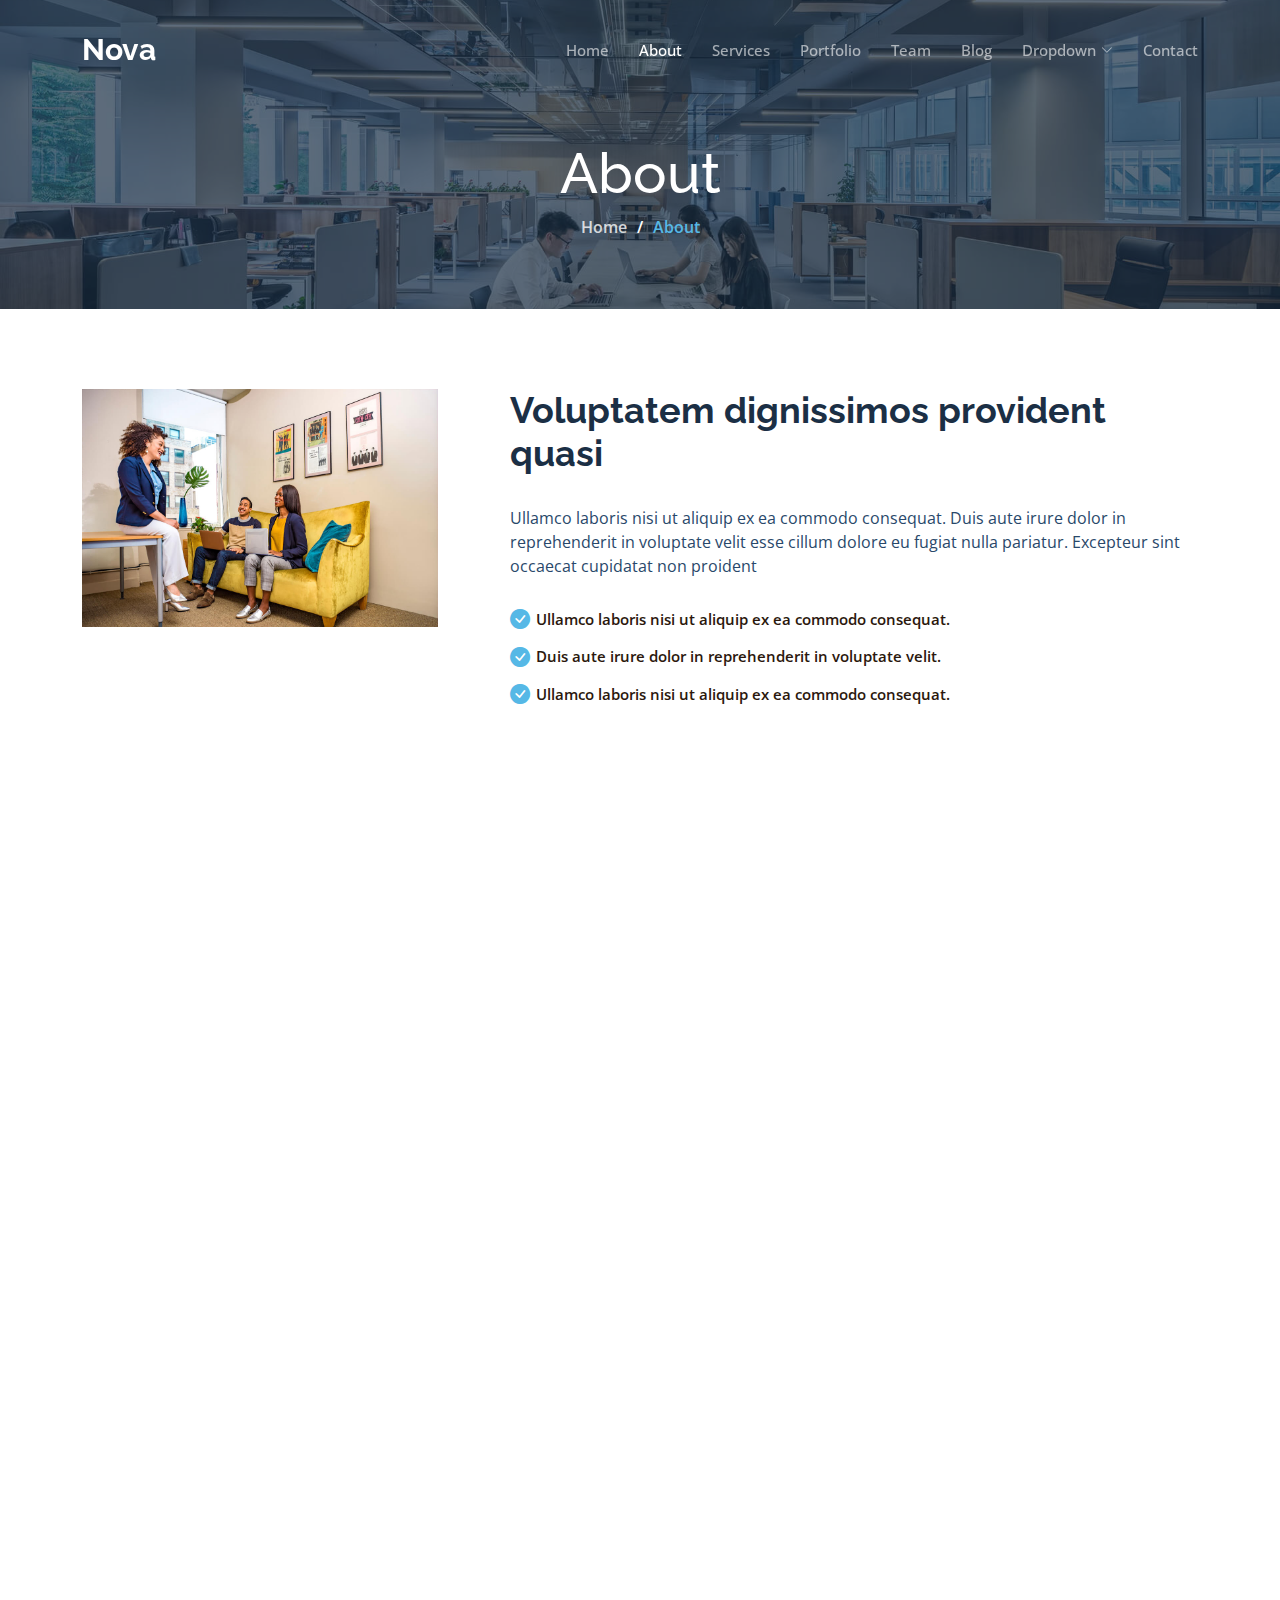
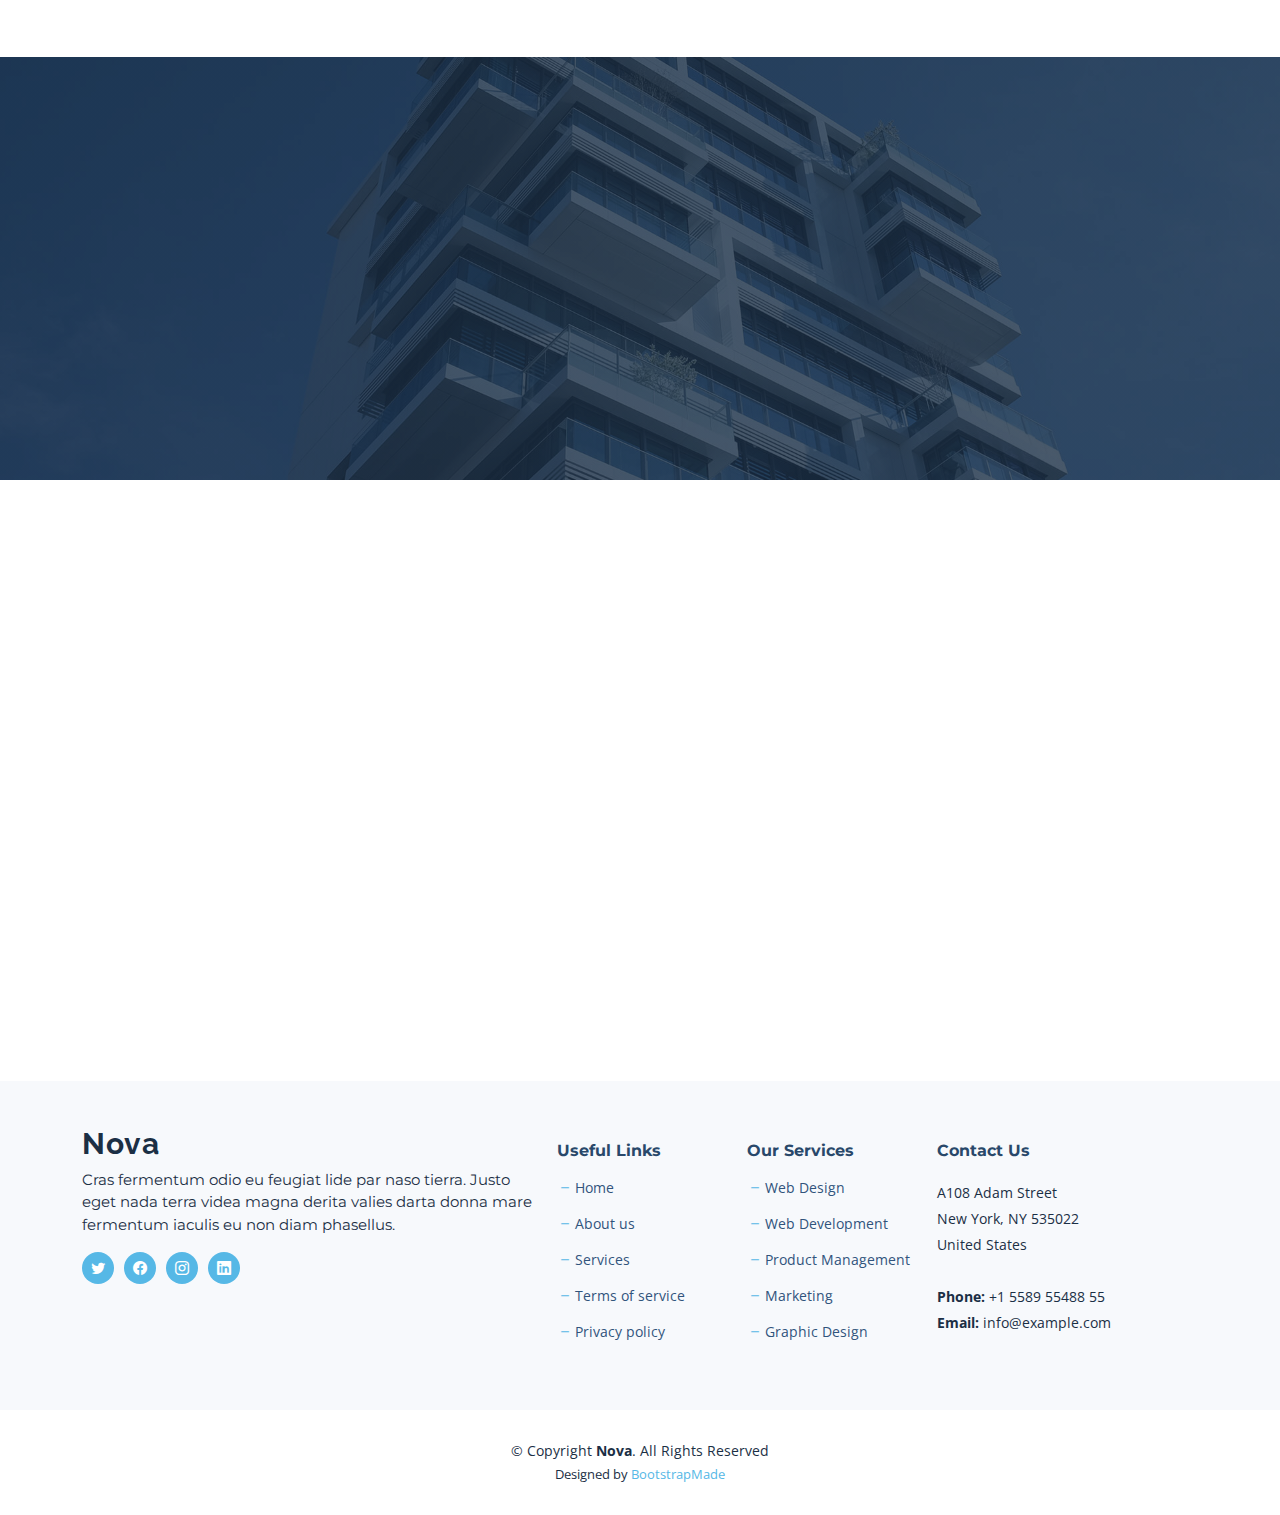
==== about.html @ 0ec55656 "initial" ====
<!DOCTYPE html>
<html lang="en">

<head>
  <meta charset="utf-8">
  <meta content="width=device-width, initial-scale=1.0" name="viewport">

  <title>Nova Bootstrap Template - About</title>
  <meta content="" name="description">
  <meta content="" name="keywords">

  <!-- Favicons -->
  <link href="assets/img/favicon.png" rel="icon">
  <link href="assets/img/apple-touch-icon.png" rel="apple-touch-icon">

  <!-- Google Fonts -->
  <link rel="preconnect" href="https://fonts.googleapis.com">
  <link rel="preconnect" href="https://fonts.gstatic.com" crossorigin>
  <link href="https://fonts.googleapis.com/css2?family=Open+Sans:ital,wght@0,300;0,400;0,500;0,600;0,700;1,300;1,400;1,600;1,700&family=Montserrat:ital,wght@0,300;0,400;0,500;0,600;0,700;1,300;1,400;1,500;1,600;1,700&family=Raleway:ital,wght@0,300;0,400;0,500;0,600;0,700;1,300;1,400;1,500;1,600;1,700&display=swap" rel="stylesheet">

  <!-- Vendor CSS Files -->
  <link href="assets/vendor/bootstrap/css/bootstrap.min.css" rel="stylesheet">
  <link href="assets/vendor/bootstrap-icons/bootstrap-icons.css" rel="stylesheet">
  <link href="assets/vendor/aos/aos.css" rel="stylesheet">
  <link href="assets/vendor/glightbox/css/glightbox.min.css" rel="stylesheet">
  <link href="assets/vendor/swiper/swiper-bundle.min.css" rel="stylesheet">
  <link href="assets/vendor/remixicon/remixicon.css" rel="stylesheet">

  <!-- Template Main CSS File -->
  <link href="assets/css/main.css" rel="stylesheet">

  <!-- =======================================================
  * Template Name: Nova
  * Updated: Sep 18 2023 with Bootstrap v5.3.2
  * Template URL: https://bootstrapmade.com/nova-bootstrap-business-template/
  * Author: BootstrapMade.com
  * License: https://bootstrapmade.com/license/
  ======================================================== -->
</head>

<body class="page-about">

  <!-- ======= Header ======= -->
  <header id="header" class="header d-flex align-items-center fixed-top">
    <div class="container-fluid container-xl d-flex align-items-center justify-content-between">

      <a href="index.html" class="logo d-flex align-items-center">
        <!-- Uncomment the line below if you also wish to use an image logo -->
        <!-- <img src="assets/img/logo.png" alt=""> -->
        <h1 class="d-flex align-items-center">Nova</h1>
      </a>

      <i class="mobile-nav-toggle mobile-nav-show bi bi-list"></i>
      <i class="mobile-nav-toggle mobile-nav-hide d-none bi bi-x"></i>

      <nav id="navbar" class="navbar">
        <ul>
          <li><a href="index.html">Home</a></li>
          <li><a href="about.html" class="active">About</a></li>
          <li><a href="services.html">Services</a></li>
          <li><a href="portfolio.html">Portfolio</a></li>
          <li><a href="team.html">Team</a></li>
          <li><a href="blog.html">Blog</a></li>
          <li class="dropdown"><a href="#"><span>Dropdown</span> <i class="bi bi-chevron-down dropdown-indicator"></i></a>
            <ul>
              <li><a href="#">Dropdown 1</a></li>
              <li class="dropdown"><a href="#"><span>Deep Dropdown</span> <i class="bi bi-chevron-down dropdown-indicator"></i></a>
                <ul>
                  <li><a href="#">Deep Dropdown 1</a></li>
                  <li><a href="#">Deep Dropdown 2</a></li>
                  <li><a href="#">Deep Dropdown 3</a></li>
                  <li><a href="#">Deep Dropdown 4</a></li>
                  <li><a href="#">Deep Dropdown 5</a></li>
                </ul>
              </li>
              <li><a href="#">Dropdown 2</a></li>
              <li><a href="#">Dropdown 3</a></li>
              <li><a href="#">Dropdown 4</a></li>
            </ul>
          </li>
          <li><a href="contact.html">Contact</a></li>
        </ul>
      </nav><!-- .navbar -->

    </div>
  </header><!-- End Header -->

  <main id="main">

    <!-- ======= Breadcrumbs ======= -->
    <div class="breadcrumbs d-flex align-items-center" style="background-image: url('assets/img/about-header.jpg');">
      <div class="container position-relative d-flex flex-column align-items-center">

        <h2>About</h2>
        <ol>
          <li><a href="index.html">Home</a></li>
          <li>About</li>
        </ol>

      </div>
    </div><!-- End Breadcrumbs -->

    <!-- ======= About Section ======= -->
    <section id="about" class="about">
      <div class="container" data-aos="fade-up">

        <div class="row gy-4" data-aos="fade-up">
          <div class="col-lg-4">
            <img src="assets/img/about.jpg" class="img-fluid" alt="">
          </div>
          <div class="col-lg-8">
            <div class="content ps-lg-5">
              <h3>Voluptatem dignissimos provident quasi</h3>
              <p>
                Ullamco laboris nisi ut aliquip ex ea commodo consequat. Duis aute irure dolor in reprehenderit in voluptate
                velit esse cillum dolore eu fugiat nulla pariatur. Excepteur sint occaecat cupidatat non proident
              </p>
              <ul>
                <li><i class="bi bi-check-circle-fill"></i> Ullamco laboris nisi ut aliquip ex ea commodo consequat.</li>
                <li><i class="bi bi-check-circle-fill"></i> Duis aute irure dolor in reprehenderit in voluptate velit.</li>
                <li><i class="bi bi-check-circle-fill"></i> Ullamco laboris nisi ut aliquip ex ea commodo consequat.</li>
              </ul>
            </div>
          </div>
        </div>

      </div>
    </section><!-- End About Section -->

    <!-- ======= Why Choose Us Section ======= -->
    <section id="why-us" class="why-us">
      <div class="container" data-aos="fade-up">

        <div class="section-header">
          <h2>Why Choose Us</h2>

        </div>

        <div class="row g-0" data-aos="fade-up" data-aos-delay="200">

          <div class="col-xl-5 img-bg" style="background-image: url('assets/img/why-us-bg.jpg')"></div>
          <div class="col-xl-7 slides  position-relative">

            <div class="slides-1 swiper">
              <div class="swiper-wrapper">

                <div class="swiper-slide">
                  <div class="item">
                    <h3 class="mb-3">Let's grow your business together</h3>
                    <h4 class="mb-3">Optio reiciendis accusantium iusto architecto at quia minima maiores quidem, dolorum.</h4>
                    <p>Lorem ipsum dolor sit amet consectetur adipisicing elit. Repellendus, ipsam perferendis asperiores explicabo vel tempore velit totam, natus nesciunt accusantium dicta quod quibusdam ipsum maiores nobis non, eum. Ullam reiciendis dignissimos laborum aut, magni voluptatem velit doloribus quas sapiente optio.</p>
                  </div>
                </div><!-- End slide item -->

                <div class="swiper-slide">
                  <div class="item">
                    <h3 class="mb-3">Unde perspiciatis ut repellat dolorem</h3>
                    <h4 class="mb-3">Amet cumque nam sed voluptas doloribus iusto. Dolorem eos aliquam quis.</h4>
                    <p>Dolorem quia fuga consectetur voluptatem. Earum consequatur nulla maxime necessitatibus cum accusamus. Voluptatem dolorem ut numquam dolorum delectus autem veritatis facilis. Et ea ut repellat ea. Facere est dolores fugiat dolor.</p>
                  </div>
                </div><!-- End slide item -->

                <div class="swiper-slide">
                  <div class="item">
                    <h3 class="mb-3">Aliquid non alias minus</h3>
                    <h4 class="mb-3">Necessitatibus voluptatibus explicabo dolores a vitae voluptatum.</h4>
                    <p>Neque voluptates aut. Soluta aut perspiciatis porro deserunt. Voluptate ut itaque velit. Aut consectetur voluptatem aspernatur sequi sit laborum. Voluptas enim dolorum fugiat aut.</p>
                  </div>
                </div><!-- End slide item -->

                <div class="swiper-slide">
                  <div class="item">
                    <h3 class="mb-3">Necessitatibus suscipit non voluptatem quibusdam</h3>
                    <h4 class="mb-3">Tempora quos est ut quia adipisci ut voluptas. Deleniti laborum soluta nihil est. Eum similique neque autem ut.</h4>
                    <p>Ut rerum et autem vel. Et rerum molestiae aut sit vel incidunt sit at voluptatem. Saepe dolorem et sed voluptate impedit. Ad et qui sint at qui animi animi rerum.</p>
                  </div>
                </div><!-- End slide item -->

              </div>
              <div class="swiper-pagination"></div>
            </div>
            <div class="swiper-button-prev"></div>
            <div class="swiper-button-next"></div>
          </div>

        </div>

      </div>
    </section><!-- End Why Choose Us Section -->

    <!-- ======= Call To Action Section ======= -->
    <section id="call-to-action" class="call-to-action">
      <div class="container" data-aos="fade-up">
        <div class="row justify-content-center">
          <div class="col-lg-6 text-center">
            <h3>Ut fugiat aliquam aut non</h3>
            <p>Duis aute irure dolor in reprehenderit in voluptate velit esse cillum dolore eu fugiat nulla pariatur. Excepteur sint occaecat cupidatat non proident.</p>
            <a class="cta-btn" href="#">Call To Action</a>
          </div>
        </div>

      </div>
    </section><!-- End Call To Action Section -->

    <!-- ======= Team Section ======= -->
    <section id="team" class="team">
      <div class="container" data-aos="fade-up">

        <div class="section-header">
          <h2>Our Team</h2>

        </div>

        <div class="row gy-4">

          <div class="col-lg-3 col-md-6" data-aos="fade-up" data-aos-delay="100">
            <div class="team-member">
              <div class="member-img">
                <img src="assets/img/team/team-1.jpg" class="img-fluid" alt="">
                <div class="social">
                  <a href=""><i class="bi bi-twitter"></i></a>
                  <a href=""><i class="bi bi-facebook"></i></a>
                  <a href=""><i class="bi bi-instagram"></i></a>
                  <a href=""><i class="bi bi-linkedin"></i></a>
                </div>
              </div>
              <div class="member-info">
                <h4>Walter White</h4>
                <span>Chief Executive Officer</span>
              </div>
            </div>
          </div><!-- End Team Member -->

          <div class="col-lg-3 col-md-6" data-aos="fade-up" data-aos-delay="200">
            <div class="team-member">
              <div class="member-img">
                <img src="assets/img/team/team-2.jpg" class="img-fluid" alt="">
                <div class="social">
                  <a href=""><i class="bi bi-twitter"></i></a>
                  <a href=""><i class="bi bi-facebook"></i></a>
                  <a href=""><i class="bi bi-instagram"></i></a>
                  <a href=""><i class="bi bi-linkedin"></i></a>
                </div>
              </div>
              <div class="member-info">
                <h4>Sarah Jhonson</h4>
                <span>Product Manager</span>
              </div>
            </div>
          </div><!-- End Team Member -->

          <div class="col-lg-3 col-md-6" data-aos="fade-up" data-aos-delay="300">
            <div class="team-member">
              <div class="member-img">
                <img src="assets/img/team/team-3.jpg" class="img-fluid" alt="">
                <div class="social">
                  <a href=""><i class="bi bi-twitter"></i></a>
                  <a href=""><i class="bi bi-facebook"></i></a>
                  <a href=""><i class="bi bi-instagram"></i></a>
                  <a href=""><i class="bi bi-linkedin"></i></a>
                </div>
              </div>
              <div class="member-info">
                <h4>William Anderson</h4>
                <span>CTO</span>
              </div>
            </div>
          </div><!-- End Team Member -->

          <div class="col-lg-3 col-md-6" data-aos="fade-up" data-aos-delay="400">
            <div class="team-member">
              <div class="member-img">
                <img src="assets/img/team/team-4.jpg" class="img-fluid" alt="">
                <div class="social">
                  <a href=""><i class="bi bi-twitter"></i></a>
                  <a href=""><i class="bi bi-facebook"></i></a>
                  <a href=""><i class="bi bi-instagram"></i></a>
                  <a href=""><i class="bi bi-linkedin"></i></a>
                </div>
              </div>
              <div class="member-info">
                <h4>Amanda Jepson</h4>
                <span>Accountant</span>
              </div>
            </div>
          </div><!-- End Team Member -->

        </div>

      </div>
    </section><!-- End Team Section -->

  </main><!-- End #main -->

  <!-- ======= Footer ======= -->
  <footer id="footer" class="footer">

    <div class="footer-content">
      <div class="container">
        <div class="row gy-4">
          <div class="col-lg-5 col-md-12 footer-info">
            <a href="index.html" class="logo d-flex align-items-center">
              <span>Nova</span>
            </a>
            <p>Cras fermentum odio eu feugiat lide par naso tierra. Justo eget nada terra videa magna derita valies darta donna mare fermentum iaculis eu non diam phasellus.</p>
            <div class="social-links d-flex  mt-3">
              <a href="#" class="twitter"><i class="bi bi-twitter"></i></a>
              <a href="#" class="facebook"><i class="bi bi-facebook"></i></a>
              <a href="#" class="instagram"><i class="bi bi-instagram"></i></a>
              <a href="#" class="linkedin"><i class="bi bi-linkedin"></i></a>
            </div>
          </div>

          <div class="col-lg-2 col-6 footer-links">
            <h4>Useful Links</h4>
            <ul>
              <li><i class="bi bi-dash"></i> <a href="#">Home</a></li>
              <li><i class="bi bi-dash"></i> <a href="#">About us</a></li>
              <li><i class="bi bi-dash"></i> <a href="#">Services</a></li>
              <li><i class="bi bi-dash"></i> <a href="#">Terms of service</a></li>
              <li><i class="bi bi-dash"></i> <a href="#">Privacy policy</a></li>
            </ul>
          </div>

          <div class="col-lg-2 col-6 footer-links">
            <h4>Our Services</h4>
            <ul>
              <li><i class="bi bi-dash"></i> <a href="#">Web Design</a></li>
              <li><i class="bi bi-dash"></i> <a href="#">Web Development</a></li>
              <li><i class="bi bi-dash"></i> <a href="#">Product Management</a></li>
              <li><i class="bi bi-dash"></i> <a href="#">Marketing</a></li>
              <li><i class="bi bi-dash"></i> <a href="#">Graphic Design</a></li>
            </ul>
          </div>

          <div class="col-lg-3 col-md-12 footer-contact text-center text-md-start">
            <h4>Contact Us</h4>
            <p>
              A108 Adam Street <br>
              New York, NY 535022<br>
              United States <br><br>
              <strong>Phone:</strong> +1 5589 55488 55<br>
              <strong>Email:</strong> info@example.com<br>
            </p>

          </div>

        </div>
      </div>
    </div>

    <div class="footer-legal">
      <div class="container">
        <div class="copyright">
          &copy; Copyright <strong><span>Nova</span></strong>. All Rights Reserved
        </div>
        <div class="credits">
          <!-- All the links in the footer should remain intact. -->
          <!-- You can delete the links only if you purchased the pro version. -->
          <!-- Licensing information: https://bootstrapmade.com/license/ -->
          <!-- Purchase the pro version with working PHP/AJAX contact form: https://bootstrapmade.com/nova-bootstrap-business-template/ -->
          Designed by <a href="https://bootstrapmade.com/">BootstrapMade</a>
        </div>
      </div>
    </div>
  </footer><!-- End Footer --><!-- End Footer -->

  <a href="#" class="scroll-top d-flex align-items-center justify-content-center"><i class="bi bi-arrow-up-short"></i></a>

  <div id="preloader"></div>

  <!-- Vendor JS Files -->
  <script src="assets/vendor/bootstrap/js/bootstrap.bundle.min.js"></script>
  <script src="assets/vendor/aos/aos.js"></script>
  <script src="assets/vendor/glightbox/js/glightbox.min.js"></script>
  <script src="assets/vendor/swiper/swiper-bundle.min.js"></script>
  <script src="assets/vendor/isotope-layout/isotope.pkgd.min.js"></script>
  <script src="assets/vendor/php-email-form/validate.js"></script>

  <!-- Template Main JS File -->
  <script src="assets/js/main.js"></script>

</body>

</html>
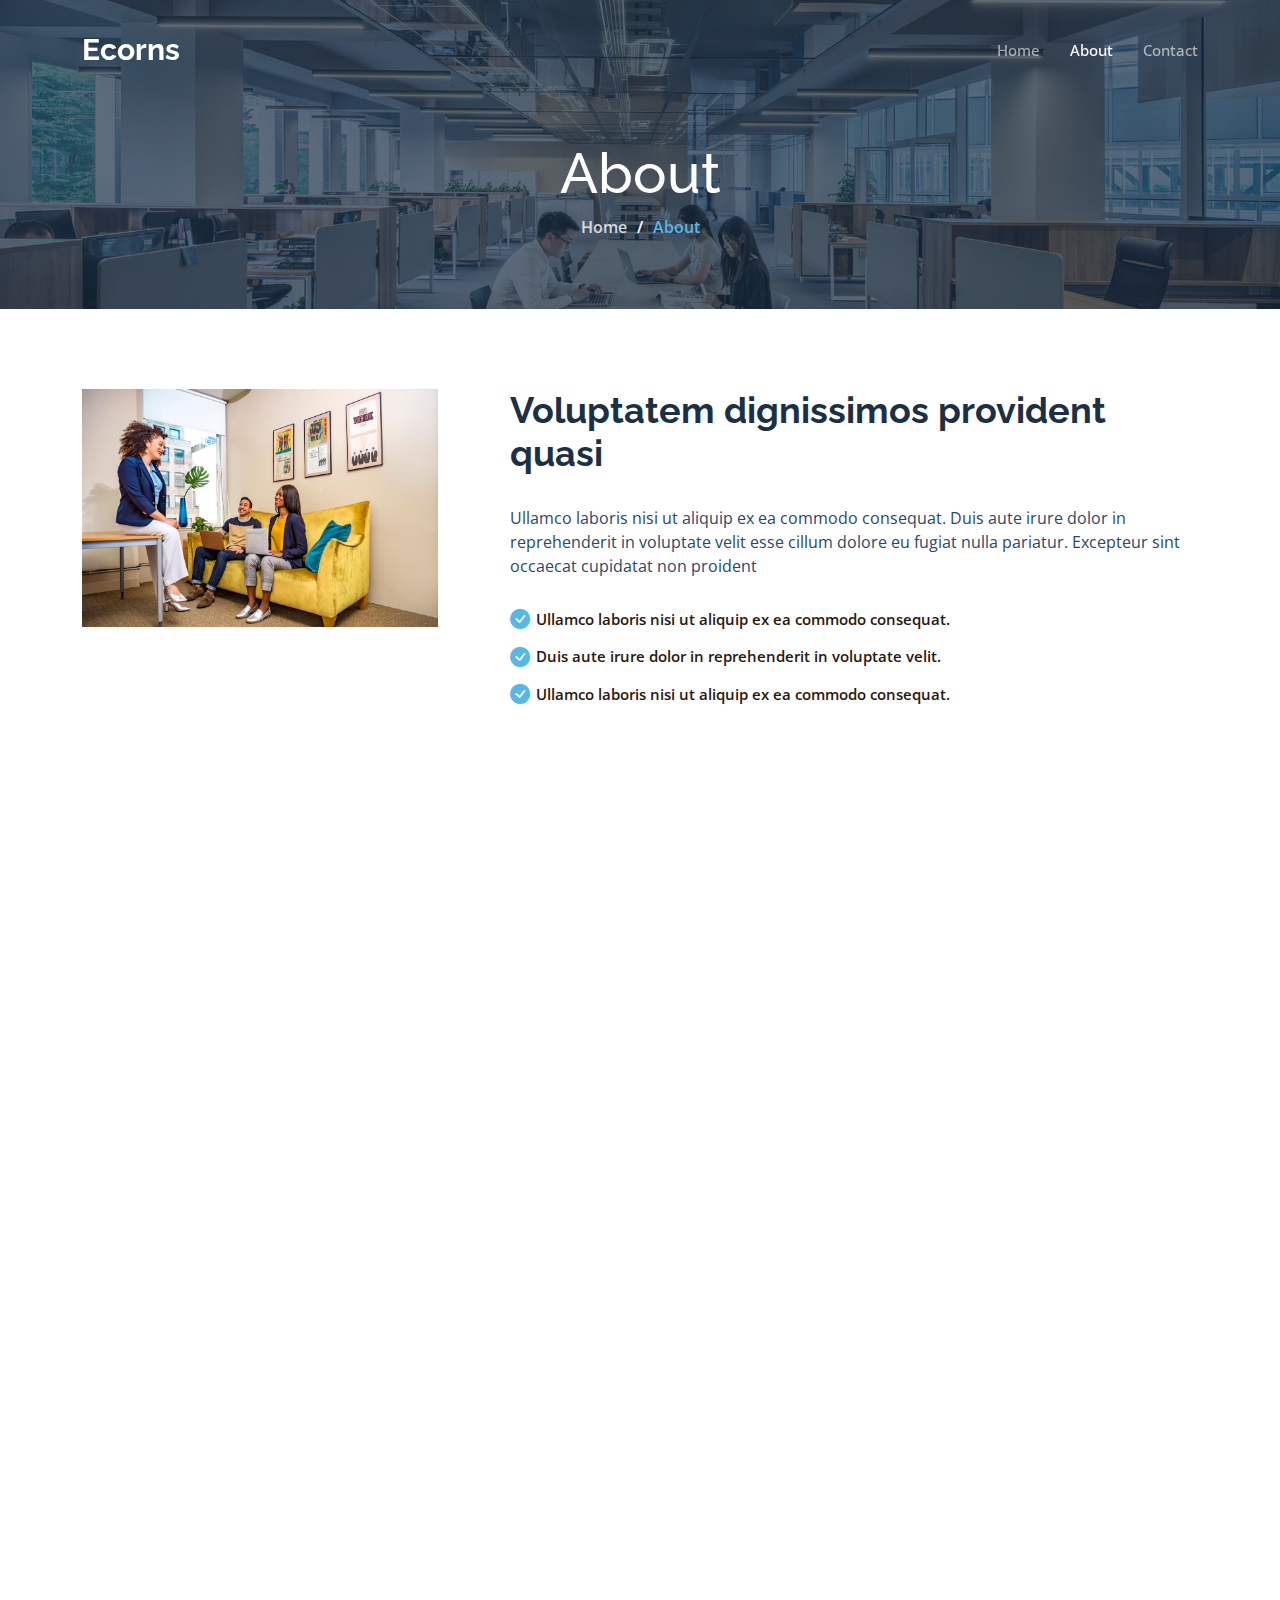
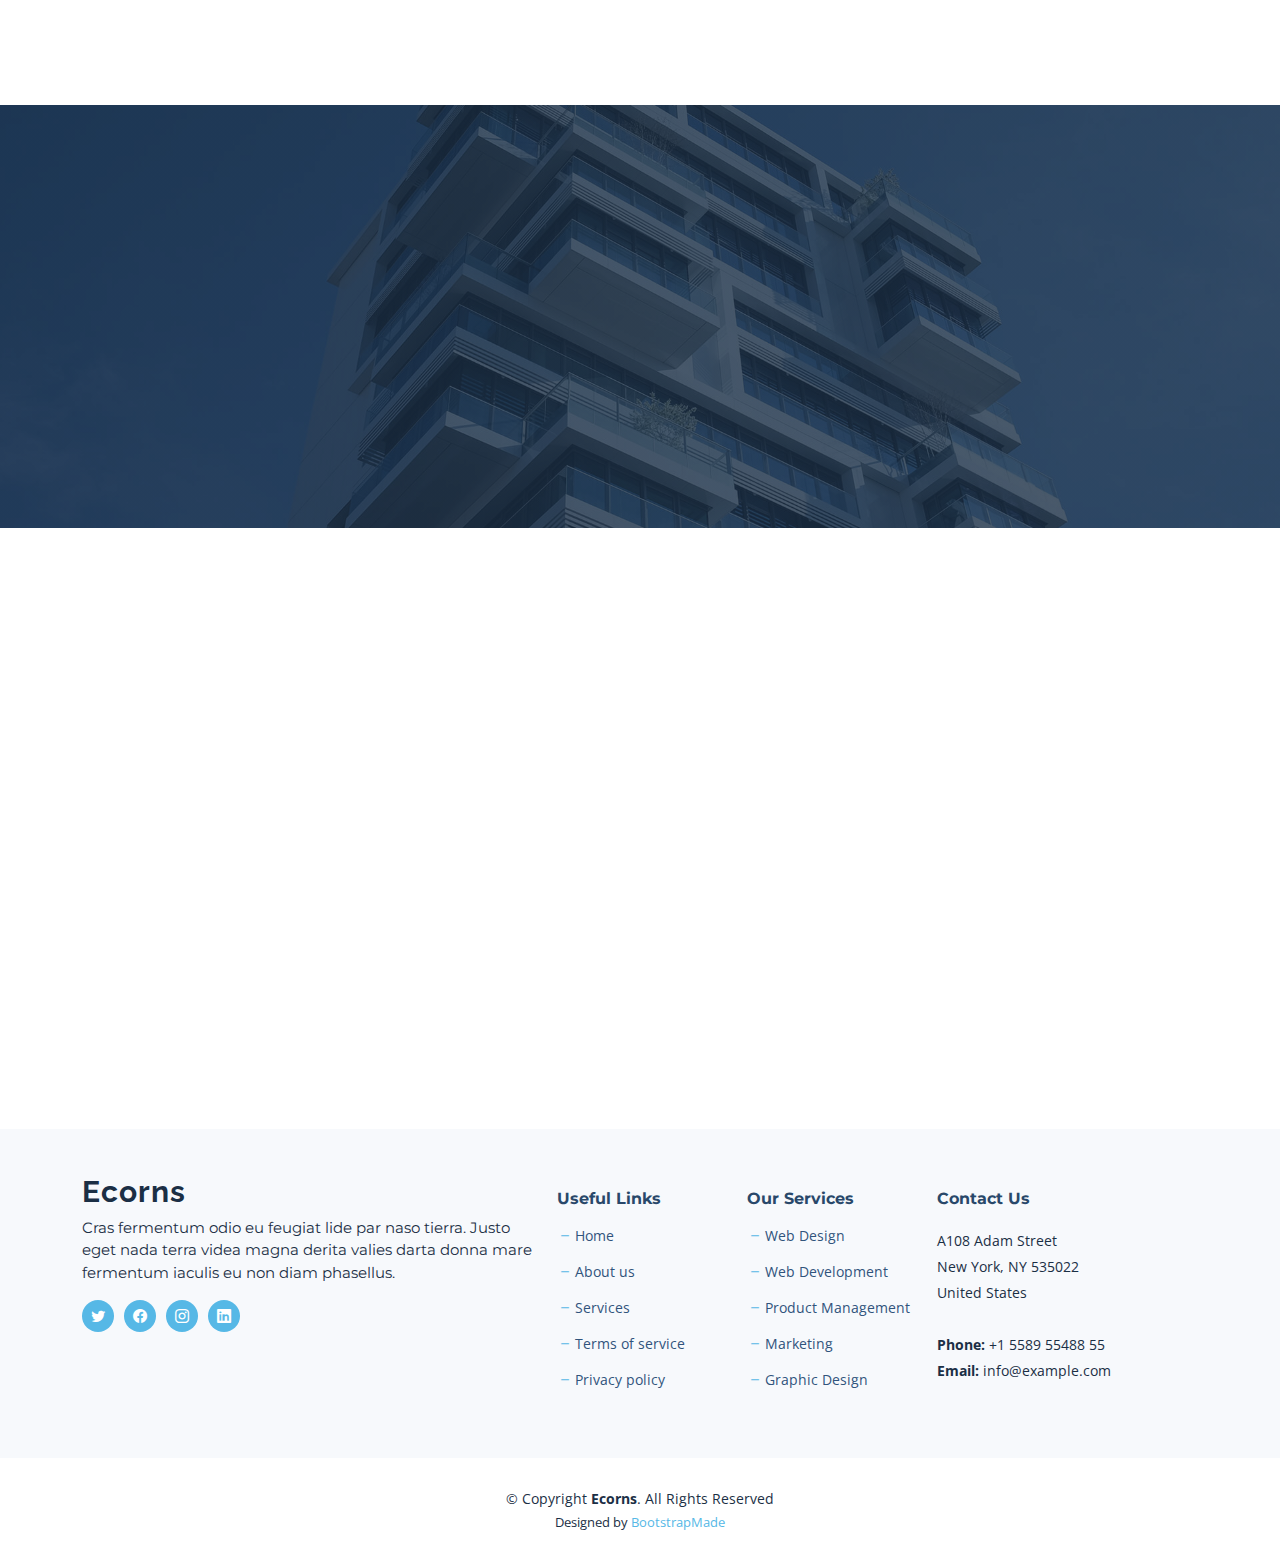
==== commit 32b3b5e5: "more changes" ====
--- a/about.html
+++ b/about.html
@@ -5,7 +5,7 @@
   <meta charset="utf-8">
   <meta content="width=device-width, initial-scale=1.0" name="viewport">
 
-  <title>Nova Bootstrap Template - About</title>
+  <title>Ecorns Bootstrap Template - About</title>
   <meta content="" name="description">
   <meta content="" name="keywords">
 
@@ -30,8 +30,8 @@
   <link href="assets/css/main.css" rel="stylesheet">
 
   <!-- =======================================================
-  * Template Name: Nova
-  * Updated: Sep 18 2023 with Bootstrap v5.3.2
+  * Template Name: Ecorns
+  * Updated: Sep 18 2023 with Bootstrap v5.3.2
   * Template URL: https://bootstrapmade.com/nova-bootstrap-business-template/
   * Author: BootstrapMade.com
   * License: https://bootstrapmade.com/license/
@@ -47,7 +47,7 @@
       <a href="index.html" class="logo d-flex align-items-center">
         <!-- Uncomment the line below if you also wish to use an image logo -->
         <!-- <img src="assets/img/logo.png" alt=""> -->
-        <h1 class="d-flex align-items-center">Nova</h1>
+        <h1 class="d-flex align-items-center">Ecorns</h1>
       </a>
 
       <i class="mobile-nav-toggle mobile-nav-show bi bi-list"></i>
@@ -147,8 +147,10 @@
                 <div class="swiper-slide">
                   <div class="item">
                     <h3 class="mb-3">Let's grow your business together</h3>
-                    <h4 class="mb-3">Optio reiciendis accusantium iusto architecto at quia minima maiores quidem, dolorum.</h4>
-                    <p>Lorem ipsum dolor sit amet consectetur adipisicing elit. Repellendus, ipsam perferendis asperiores explicabo vel tempore velit totam, natus nesciunt accusantium dicta quod quibusdam ipsum maiores nobis non, eum. Ullam reiciendis dignissimos laborum aut, magni voluptatem velit doloribus quas sapiente optio.</p>
+                    <h4 class="mb-3">Our firm stands out for its unwavering commitment to personalized, technology-driven solutions.</h4>
+                    <br>
+                    <p>With a focus on your unique needs, we seamlessly merge expertise with the latest advancements. Our proven track record of delivering tangible results, paired with a client-first approach, ensures your business achieves sustainable growth. Partner with us to navigate the evolving landscape and unlock your full potential.
+                    </p>
                   </div>
                 </div><!-- End slide item -->
 
@@ -163,8 +165,8 @@
                 <div class="swiper-slide">
                   <div class="item">
                     <h3 class="mb-3">Aliquid non alias minus</h3>
-                    <h4 class="mb-3">Necessitatibus voluptatibus explicabo dolores a vitae voluptatum.</h4>
-                    <p>Neque voluptates aut. Soluta aut perspiciatis porro deserunt. Voluptate ut itaque velit. Aut consectetur voluptatem aspernatur sequi sit laborum. Voluptas enim dolorum fugiat aut.</p>
+                    <h4 class="mb-3">Our approach revolves around a fusion of deep industry knowledge and cutting-edge technology</h4>
+                    <p>We meticulously analyze your challenges, crafting bespoke strategies that harness the power of innovation. By staying at the forefront of technological advancements, we ensure your solutions are not just effective today, but adaptable for the future. Experience a tailored approach that drives lasting, transformative change for your business.</p>
                   </div>
                 </div><!-- End slide item -->
 
@@ -300,7 +302,7 @@
         <div class="row gy-4">
           <div class="col-lg-5 col-md-12 footer-info">
             <a href="index.html" class="logo d-flex align-items-center">
-              <span>Nova</span>
+              <span>Ecorns</span>
             </a>
             <p>Cras fermentum odio eu feugiat lide par naso tierra. Justo eget nada terra videa magna derita valies darta donna mare fermentum iaculis eu non diam phasellus.</p>
             <div class="social-links d-flex  mt-3">
@@ -352,7 +354,7 @@
     <div class="footer-legal">
       <div class="container">
         <div class="copyright">
-          &copy; Copyright <strong><span>Nova</span></strong>. All Rights Reserved
+          &copy; Copyright <strong><span>Ecorns</span></strong>. All Rights Reserved
         </div>
         <div class="credits">
           <!-- All the links in the footer should remain intact. -->
--- a/assets/css/main.css
+++ b/assets/css/main.css
@@ -1,5 +1,5 @@
 /**
-* Template Name: Nova
+* Template Name: Ecorns
 * Updated: Sep 18 2023 with Bootstrap v5.3.2
 * Template URL: https://bootstrapmade.com/nova-bootstrap-business-template/
 * Author: BootstrapMade.com
@@ -2175,4 +2175,12 @@
   text-align: center;
   font-size: 13px;
   color: var(--color-secondary);
+}
+
+#navbar ul li:nth-child(3),
+#navbar ul li:nth-child(4),
+#navbar ul li:nth-child(5),
+#navbar ul li:nth-child(6),
+#navbar ul li:nth-child(7){
+  display: none;
 }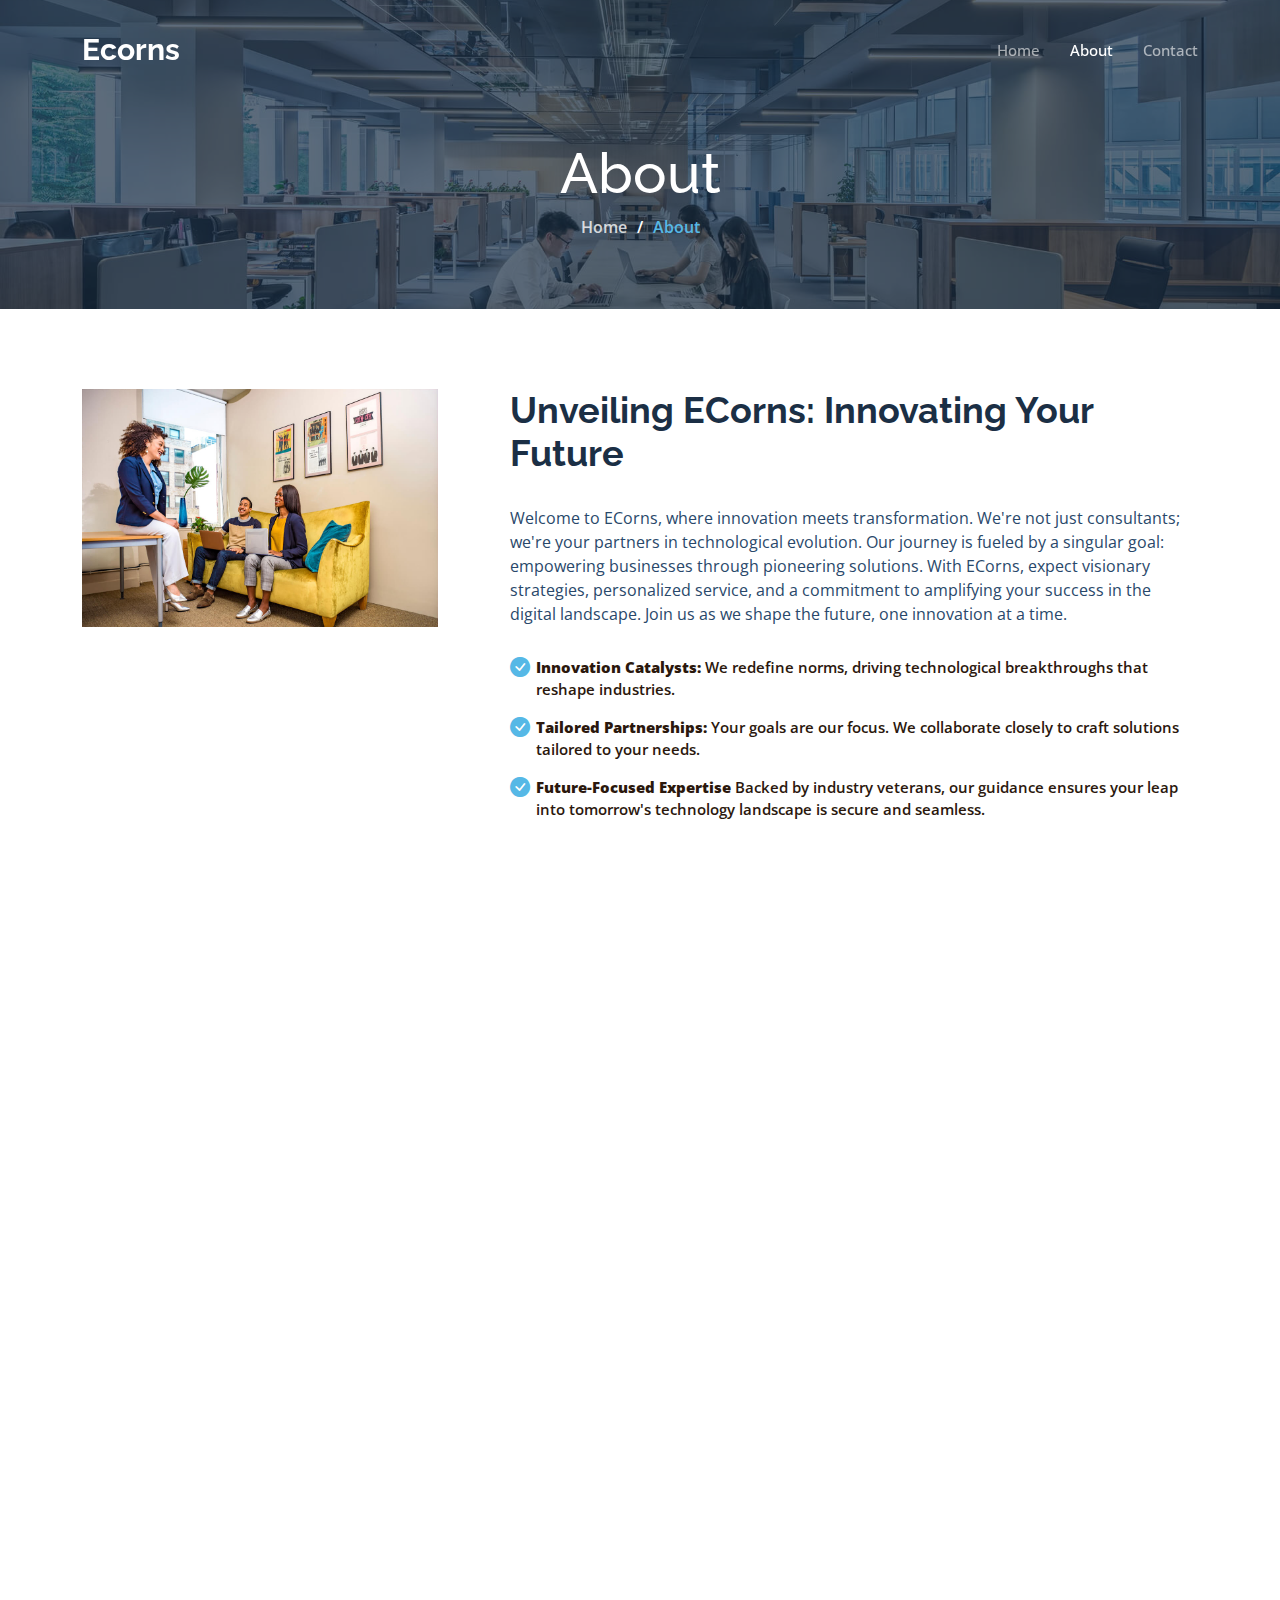
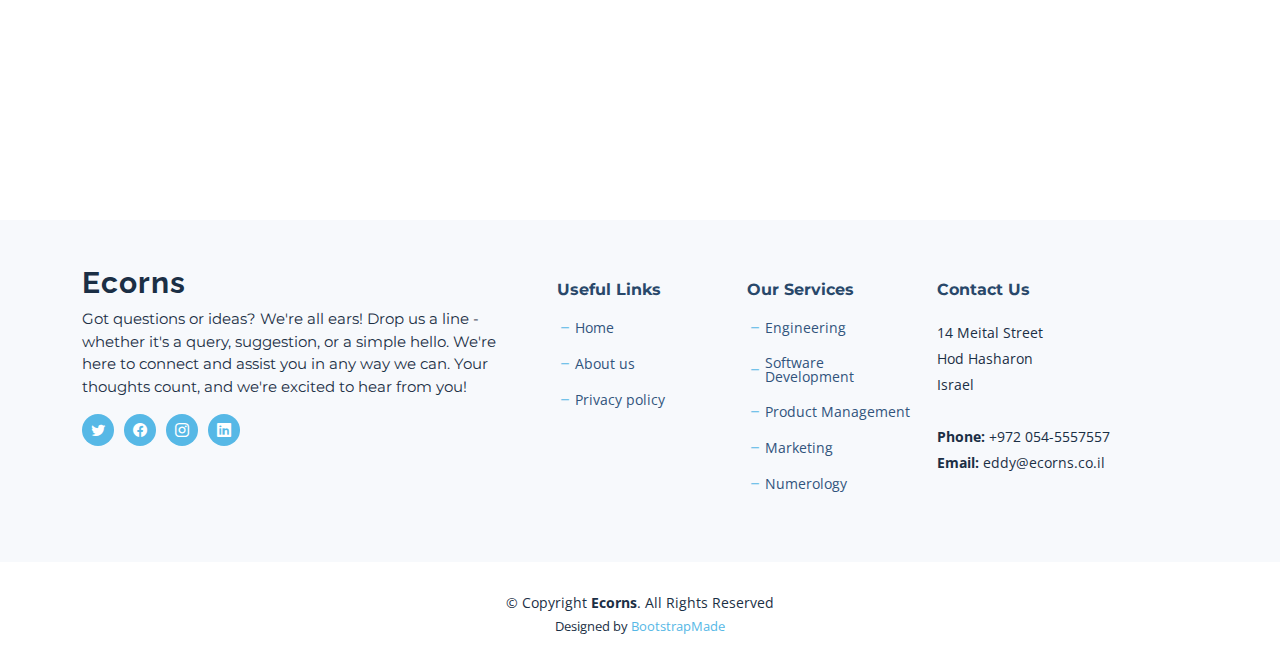
==== commit 1d94f93b: "text" ====
--- a/about.html
+++ b/about.html
@@ -5,7 +5,7 @@
   <meta charset="utf-8">
   <meta content="width=device-width, initial-scale=1.0" name="viewport">
 
-  <title>Ecorns Bootstrap Template - About</title>
+  <title>Ecorns LTD - About</title>
   <meta content="" name="description">
   <meta content="" name="keywords">
 
@@ -110,15 +110,14 @@
           </div>
           <div class="col-lg-8">
             <div class="content ps-lg-5">
-              <h3>Voluptatem dignissimos provident quasi</h3>
+              <h3>Unveiling ECorns: Innovating Your Future</h3>
               <p>
-                Ullamco laboris nisi ut aliquip ex ea commodo consequat. Duis aute irure dolor in reprehenderit in voluptate
-                velit esse cillum dolore eu fugiat nulla pariatur. Excepteur sint occaecat cupidatat non proident
+                Welcome to ECorns, where innovation meets transformation. We're not just consultants; we're your partners in technological evolution. Our journey is fueled by a singular goal: empowering businesses through pioneering solutions. With ECorns, expect visionary strategies, personalized service, and a commitment to amplifying your success in the digital landscape. Join us as we shape the future, one innovation at a time.
               </p>
               <ul>
-                <li><i class="bi bi-check-circle-fill"></i> Ullamco laboris nisi ut aliquip ex ea commodo consequat.</li>
-                <li><i class="bi bi-check-circle-fill"></i> Duis aute irure dolor in reprehenderit in voluptate velit.</li>
-                <li><i class="bi bi-check-circle-fill"></i> Ullamco laboris nisi ut aliquip ex ea commodo consequat.</li>
+                <li><i class="bi bi-check-circle-fill"></i> <b>Innovation Catalysts:</b> We redefine norms, driving technological breakthroughs that reshape industries.</li>
+                <li><i class="bi bi-check-circle-fill"></i> <b>Tailored Partnerships:</b> Your goals are our focus. We collaborate closely to craft solutions tailored to your needs.</li>
+                <li><i class="bi bi-check-circle-fill"></i> <b>Future-Focused Expertise</b> Backed by industry veterans, our guidance ensures your leap into tomorrow's technology landscape is secure and seamless.</li>
               </ul>
             </div>
           </div>
@@ -156,25 +155,22 @@
 
                 <div class="swiper-slide">
                   <div class="item">
-                    <h3 class="mb-3">Unde perspiciatis ut repellat dolorem</h3>
-                    <h4 class="mb-3">Amet cumque nam sed voluptas doloribus iusto. Dolorem eos aliquam quis.</h4>
-                    <p>Dolorem quia fuga consectetur voluptatem. Earum consequatur nulla maxime necessitatibus cum accusamus. Voluptatem dolorem ut numquam dolorum delectus autem veritatis facilis. Et ea ut repellat ea. Facere est dolores fugiat dolor.</p>
-                  </div>
-                </div><!-- End slide item -->
-
-                <div class="swiper-slide">
-                  <div class="item">
-                    <h3 class="mb-3">Aliquid non alias minus</h3>
-                    <h4 class="mb-3">Our approach revolves around a fusion of deep industry knowledge and cutting-edge technology</h4>
-                    <p>We meticulously analyze your challenges, crafting bespoke strategies that harness the power of innovation. By staying at the forefront of technological advancements, we ensure your solutions are not just effective today, but adaptable for the future. Experience a tailored approach that drives lasting, transformative change for your business.</p>
-                  </div>
-                </div><!-- End slide item -->
-
-                <div class="swiper-slide">
-                  <div class="item">
-                    <h3 class="mb-3">Necessitatibus suscipit non voluptatem quibusdam</h3>
-                    <h4 class="mb-3">Tempora quos est ut quia adipisci ut voluptas. Deleniti laborum soluta nihil est. Eum similique neque autem ut.</h4>
-                    <p>Ut rerum et autem vel. Et rerum molestiae aut sit vel incidunt sit at voluptatem. Saepe dolorem et sed voluptate impedit. Ad et qui sint at qui animi animi rerum.</p>
+                    <h3 class="mb-3">Experience Counts</h3>
+                    <p>Years of dedicated service and a relentless pursuit of excellence define us. Our track record speaks volumes - trust us for unparalleled quality and unwavering commitment</p>
+                  </div>
+                </div><!-- End slide item -->
+
+                <div class="swiper-slide">
+                  <div class="item">
+                    <h3 class="mb-3">Innovation at the Core</h3>
+                    <p>We thrive on innovation, offering cutting-edge solutions that evolve with your needs. Choose us for forward-thinking strategies tailored to your success</p>
+                  </div>
+                </div><!-- End slide item -->
+
+                <div class="swiper-slide">
+                  <div class="item">
+                    <h3 class="mb-3">Innovative Solutions</h3>
+                    <p>Innovation is at the heart of our operations. We thrive on finding creative solutions to complex challenges, ensuring that our offerings remain cutting-edge. Our forward-thinking team stays ahead of the curve, ready to adapt and evolve with the ever-changing landscape. When you choose us, you're selecting a partner dedicated to innovation, empowering your success in an ever-dynamic world.</p>
                   </div>
                 </div><!-- End slide item -->
 
@@ -189,110 +185,6 @@
 
       </div>
     </section><!-- End Why Choose Us Section -->
-
-    <!-- ======= Call To Action Section ======= -->
-    <section id="call-to-action" class="call-to-action">
-      <div class="container" data-aos="fade-up">
-        <div class="row justify-content-center">
-          <div class="col-lg-6 text-center">
-            <h3>Ut fugiat aliquam aut non</h3>
-            <p>Duis aute irure dolor in reprehenderit in voluptate velit esse cillum dolore eu fugiat nulla pariatur. Excepteur sint occaecat cupidatat non proident.</p>
-            <a class="cta-btn" href="#">Call To Action</a>
-          </div>
-        </div>
-
-      </div>
-    </section><!-- End Call To Action Section -->
-
-    <!-- ======= Team Section ======= -->
-    <section id="team" class="team">
-      <div class="container" data-aos="fade-up">
-
-        <div class="section-header">
-          <h2>Our Team</h2>
-
-        </div>
-
-        <div class="row gy-4">
-
-          <div class="col-lg-3 col-md-6" data-aos="fade-up" data-aos-delay="100">
-            <div class="team-member">
-              <div class="member-img">
-                <img src="assets/img/team/team-1.jpg" class="img-fluid" alt="">
-                <div class="social">
-                  <a href=""><i class="bi bi-twitter"></i></a>
-                  <a href=""><i class="bi bi-facebook"></i></a>
-                  <a href=""><i class="bi bi-instagram"></i></a>
-                  <a href=""><i class="bi bi-linkedin"></i></a>
-                </div>
-              </div>
-              <div class="member-info">
-                <h4>Walter White</h4>
-                <span>Chief Executive Officer</span>
-              </div>
-            </div>
-          </div><!-- End Team Member -->
-
-          <div class="col-lg-3 col-md-6" data-aos="fade-up" data-aos-delay="200">
-            <div class="team-member">
-              <div class="member-img">
-                <img src="assets/img/team/team-2.jpg" class="img-fluid" alt="">
-                <div class="social">
-                  <a href=""><i class="bi bi-twitter"></i></a>
-                  <a href=""><i class="bi bi-facebook"></i></a>
-                  <a href=""><i class="bi bi-instagram"></i></a>
-                  <a href=""><i class="bi bi-linkedin"></i></a>
-                </div>
-              </div>
-              <div class="member-info">
-                <h4>Sarah Jhonson</h4>
-                <span>Product Manager</span>
-              </div>
-            </div>
-          </div><!-- End Team Member -->
-
-          <div class="col-lg-3 col-md-6" data-aos="fade-up" data-aos-delay="300">
-            <div class="team-member">
-              <div class="member-img">
-                <img src="assets/img/team/team-3.jpg" class="img-fluid" alt="">
-                <div class="social">
-                  <a href=""><i class="bi bi-twitter"></i></a>
-                  <a href=""><i class="bi bi-facebook"></i></a>
-                  <a href=""><i class="bi bi-instagram"></i></a>
-                  <a href=""><i class="bi bi-linkedin"></i></a>
-                </div>
-              </div>
-              <div class="member-info">
-                <h4>William Anderson</h4>
-                <span>CTO</span>
-              </div>
-            </div>
-          </div><!-- End Team Member -->
-
-          <div class="col-lg-3 col-md-6" data-aos="fade-up" data-aos-delay="400">
-            <div class="team-member">
-              <div class="member-img">
-                <img src="assets/img/team/team-4.jpg" class="img-fluid" alt="">
-                <div class="social">
-                  <a href=""><i class="bi bi-twitter"></i></a>
-                  <a href=""><i class="bi bi-facebook"></i></a>
-                  <a href=""><i class="bi bi-instagram"></i></a>
-                  <a href=""><i class="bi bi-linkedin"></i></a>
-                </div>
-              </div>
-              <div class="member-info">
-                <h4>Amanda Jepson</h4>
-                <span>Accountant</span>
-              </div>
-            </div>
-          </div><!-- End Team Member -->
-
-        </div>
-
-      </div>
-    </section><!-- End Team Section -->
-
-  </main><!-- End #main -->
 
   <!-- ======= Footer ======= -->
   <footer id="footer" class="footer">
@@ -304,7 +196,7 @@
             <a href="index.html" class="logo d-flex align-items-center">
               <span>Ecorns</span>
             </a>
-            <p>Cras fermentum odio eu feugiat lide par naso tierra. Justo eget nada terra videa magna derita valies darta donna mare fermentum iaculis eu non diam phasellus.</p>
+            <p>Got questions or ideas? We're all ears! Drop us a line - whether it's a query, suggestion, or a simple hello. We're here to connect and assist you in any way we can. Your thoughts count, and we're excited to hear from you!</p>
             <div class="social-links d-flex  mt-3">
               <a href="#" class="twitter"><i class="bi bi-twitter"></i></a>
               <a href="#" class="facebook"><i class="bi bi-facebook"></i></a>
@@ -318,8 +210,6 @@
             <ul>
               <li><i class="bi bi-dash"></i> <a href="#">Home</a></li>
               <li><i class="bi bi-dash"></i> <a href="#">About us</a></li>
-              <li><i class="bi bi-dash"></i> <a href="#">Services</a></li>
-              <li><i class="bi bi-dash"></i> <a href="#">Terms of service</a></li>
               <li><i class="bi bi-dash"></i> <a href="#">Privacy policy</a></li>
             </ul>
           </div>
@@ -327,22 +217,23 @@
           <div class="col-lg-2 col-6 footer-links">
             <h4>Our Services</h4>
             <ul>
-              <li><i class="bi bi-dash"></i> <a href="#">Web Design</a></li>
-              <li><i class="bi bi-dash"></i> <a href="#">Web Development</a></li>
+              
+              <li><i class="bi bi-dash"></i> <a href="#">Engineering</a></li>
+              <li><i class="bi bi-dash"></i> <a href="#">Software Development</a></li>
               <li><i class="bi bi-dash"></i> <a href="#">Product Management</a></li>
               <li><i class="bi bi-dash"></i> <a href="#">Marketing</a></li>
-              <li><i class="bi bi-dash"></i> <a href="#">Graphic Design</a></li>
+              <li><i class="bi bi-dash"></i> <a href="#">Numerology</a></li>
             </ul>
           </div>
 
           <div class="col-lg-3 col-md-12 footer-contact text-center text-md-start">
             <h4>Contact Us</h4>
             <p>
-              A108 Adam Street <br>
-              New York, NY 535022<br>
-              United States <br><br>
-              <strong>Phone:</strong> +1 5589 55488 55<br>
-              <strong>Email:</strong> info@example.com<br>
+              14 Meital Street <br>
+              Hod Hasharon <br>
+              Israel <br><br>
+              <strong>Phone:</strong> +972 054-5557557<br>
+              <strong>Email:</strong> eddy@ecorns.co.il<br>
             </p>
 
           </div>
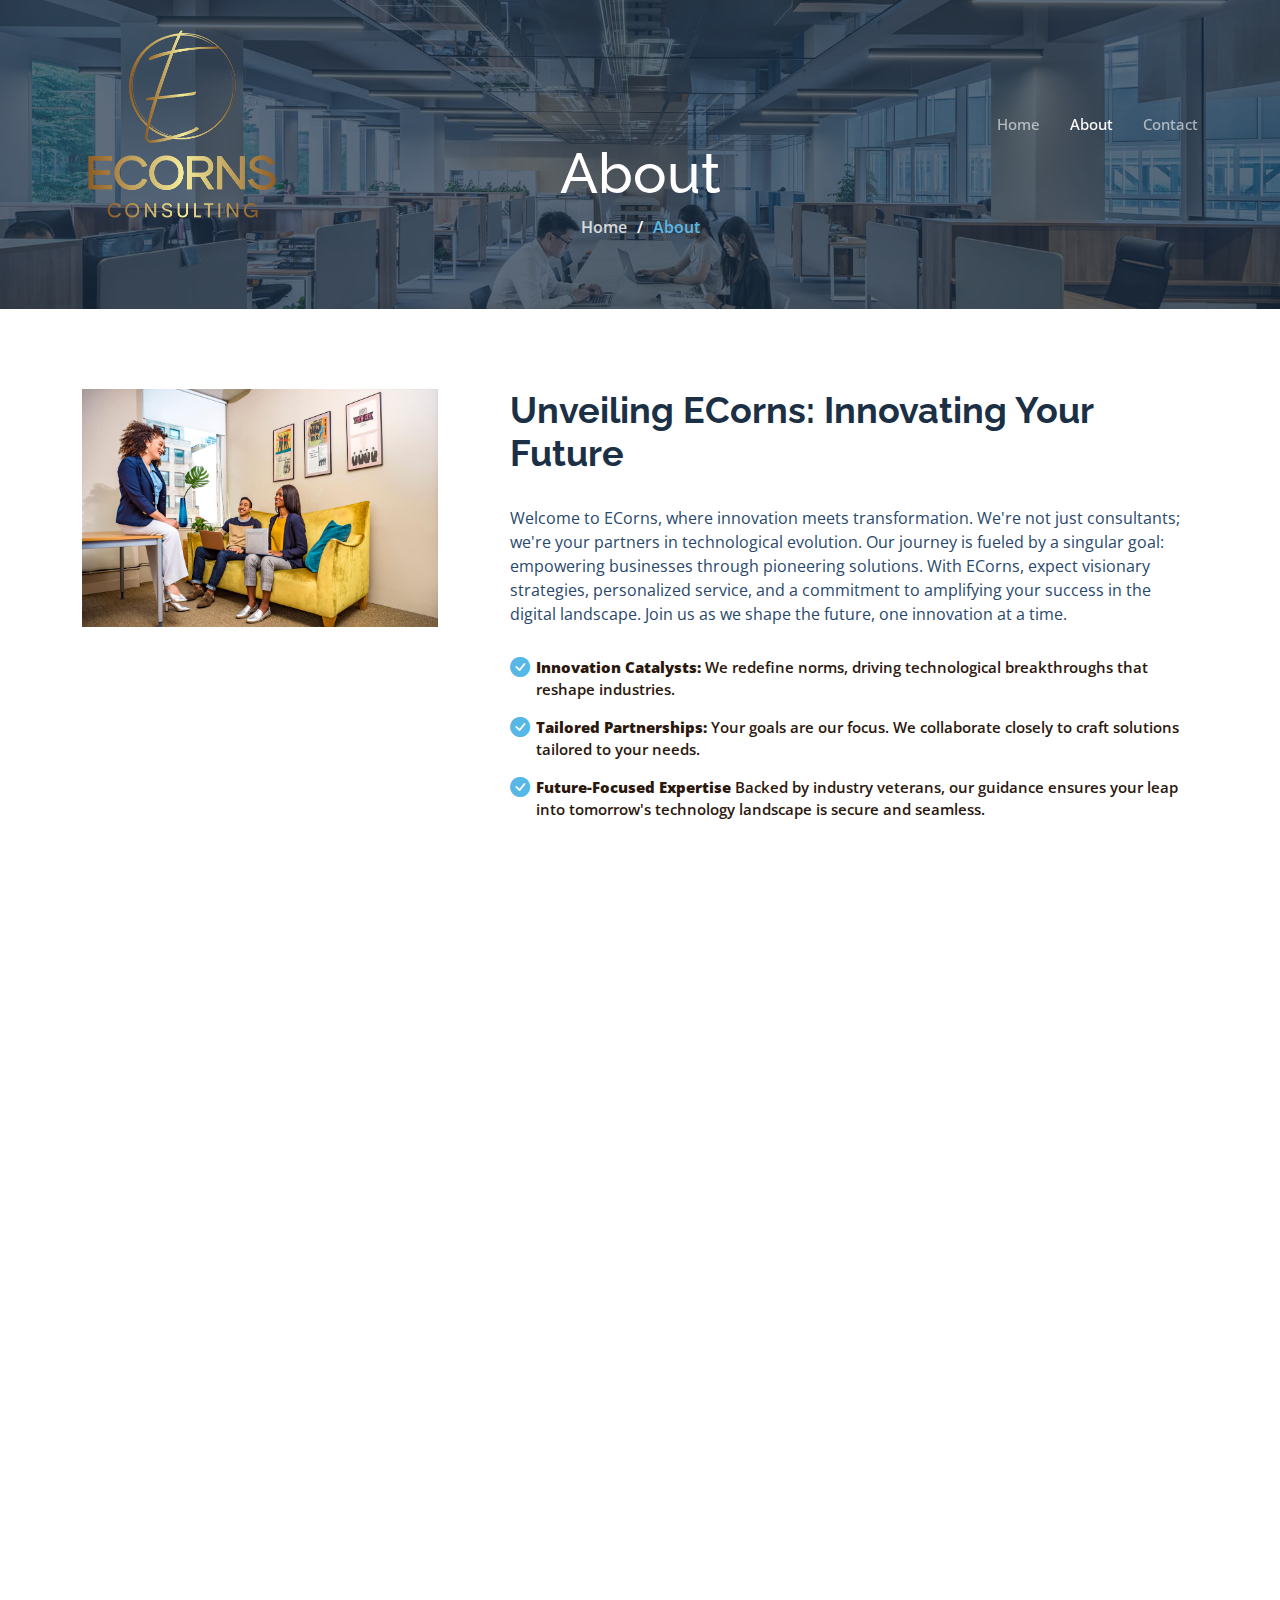
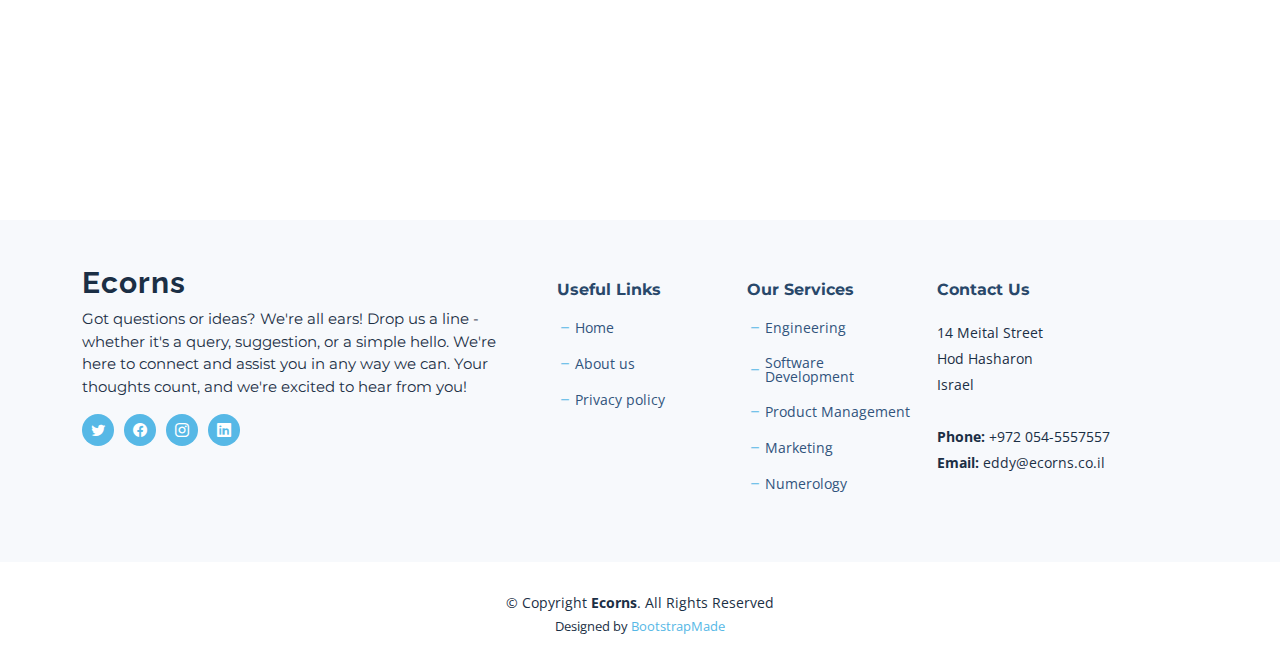
==== commit 9cdba4a2: "logo" ====
--- a/about.html
+++ b/about.html
@@ -44,10 +44,10 @@
   <header id="header" class="header d-flex align-items-center fixed-top">
     <div class="container-fluid container-xl d-flex align-items-center justify-content-between">
 
-      <a href="index.html" class="logo d-flex align-items-center">
+              <a href="index.html" class="logo d-flex align-items-center">
         <!-- Uncomment the line below if you also wish to use an image logo -->
         <!-- <img src="assets/img/logo.png" alt=""> -->
-        <h1 class="d-flex align-items-center">Ecorns</h1>
+       <img src="assets/img/color-logo.png" height="50" width="50" alt="">
       </a>
 
       <i class="mobile-nav-toggle mobile-nav-show bi bi-list"></i>
--- a/assets/css/main.css
+++ b/assets/css/main.css
@@ -250,8 +250,10 @@
 }
 
 .header .logo img {
-  max-height: 40px;
-  margin-right: 6px;
+  filter: invert(0);
+  height: 200px;
+  width: 200px;
+  max-height: 200px;
 }
 
 .header .logo h1 {
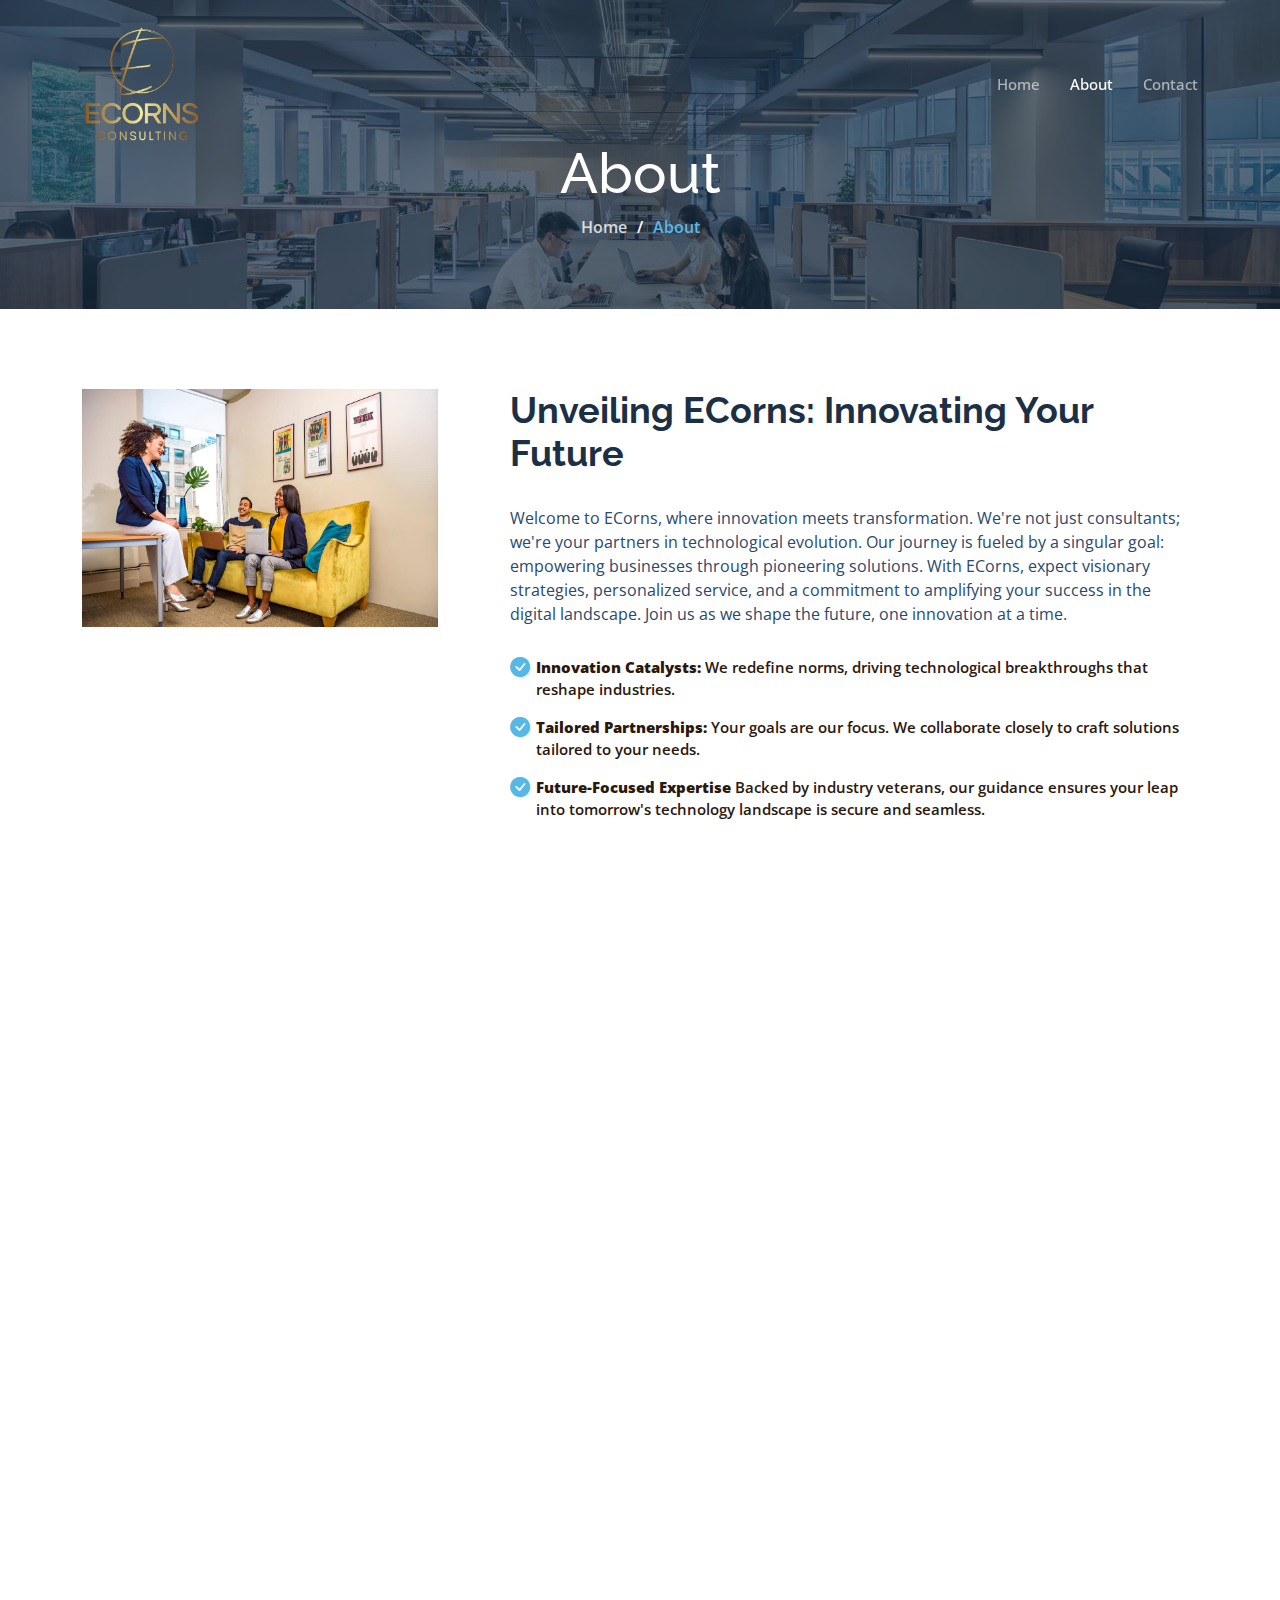
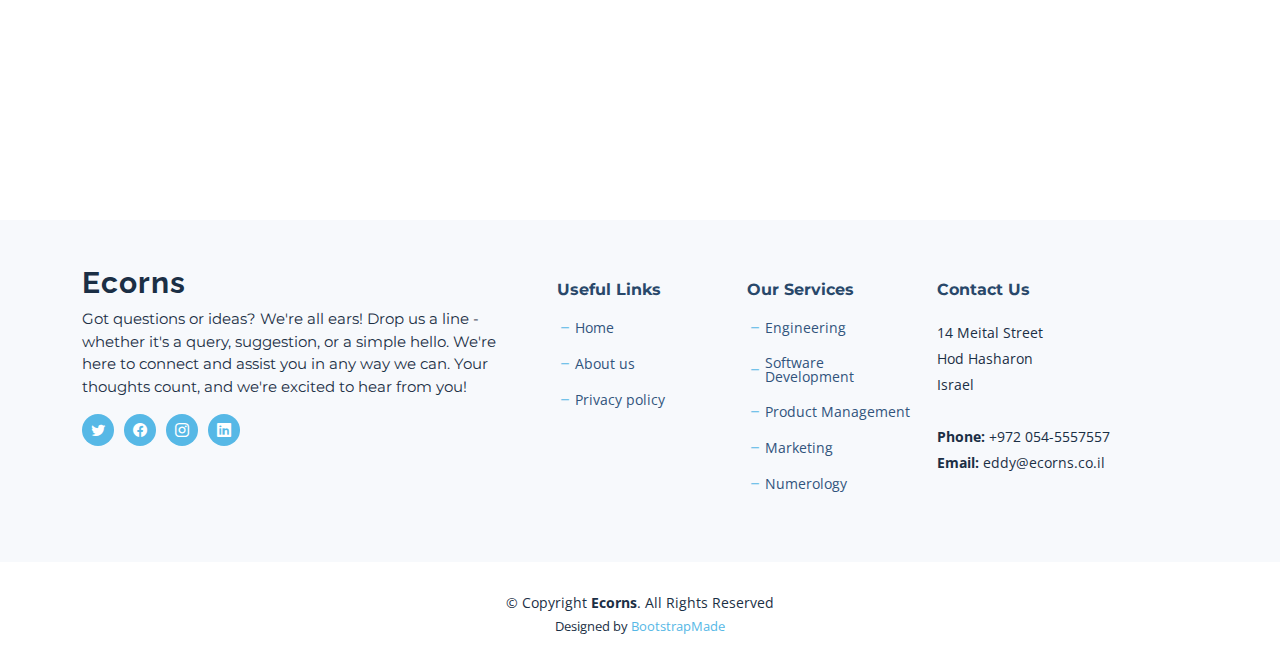
==== commit 48ca8cc9: "logo" ====
--- a/about.html
+++ b/about.html
@@ -10,7 +10,7 @@
   <meta content="" name="keywords">
 
   <!-- Favicons -->
-  <link href="assets/img/favicon.png" rel="icon">
+  <link href="assets/img/color-logo.png" rel="icon">
   <link href="assets/img/apple-touch-icon.png" rel="apple-touch-icon">
 
   <!-- Google Fonts -->
--- a/assets/css/main.css
+++ b/assets/css/main.css
@@ -251,9 +251,9 @@
 
 .header .logo img {
   filter: invert(0);
-  height: 200px;
-  width: 200px;
-  max-height: 200px;
+  height: 120px;
+  width: 120px;
+  max-height: 120px;
 }
 
 .header .logo h1 {
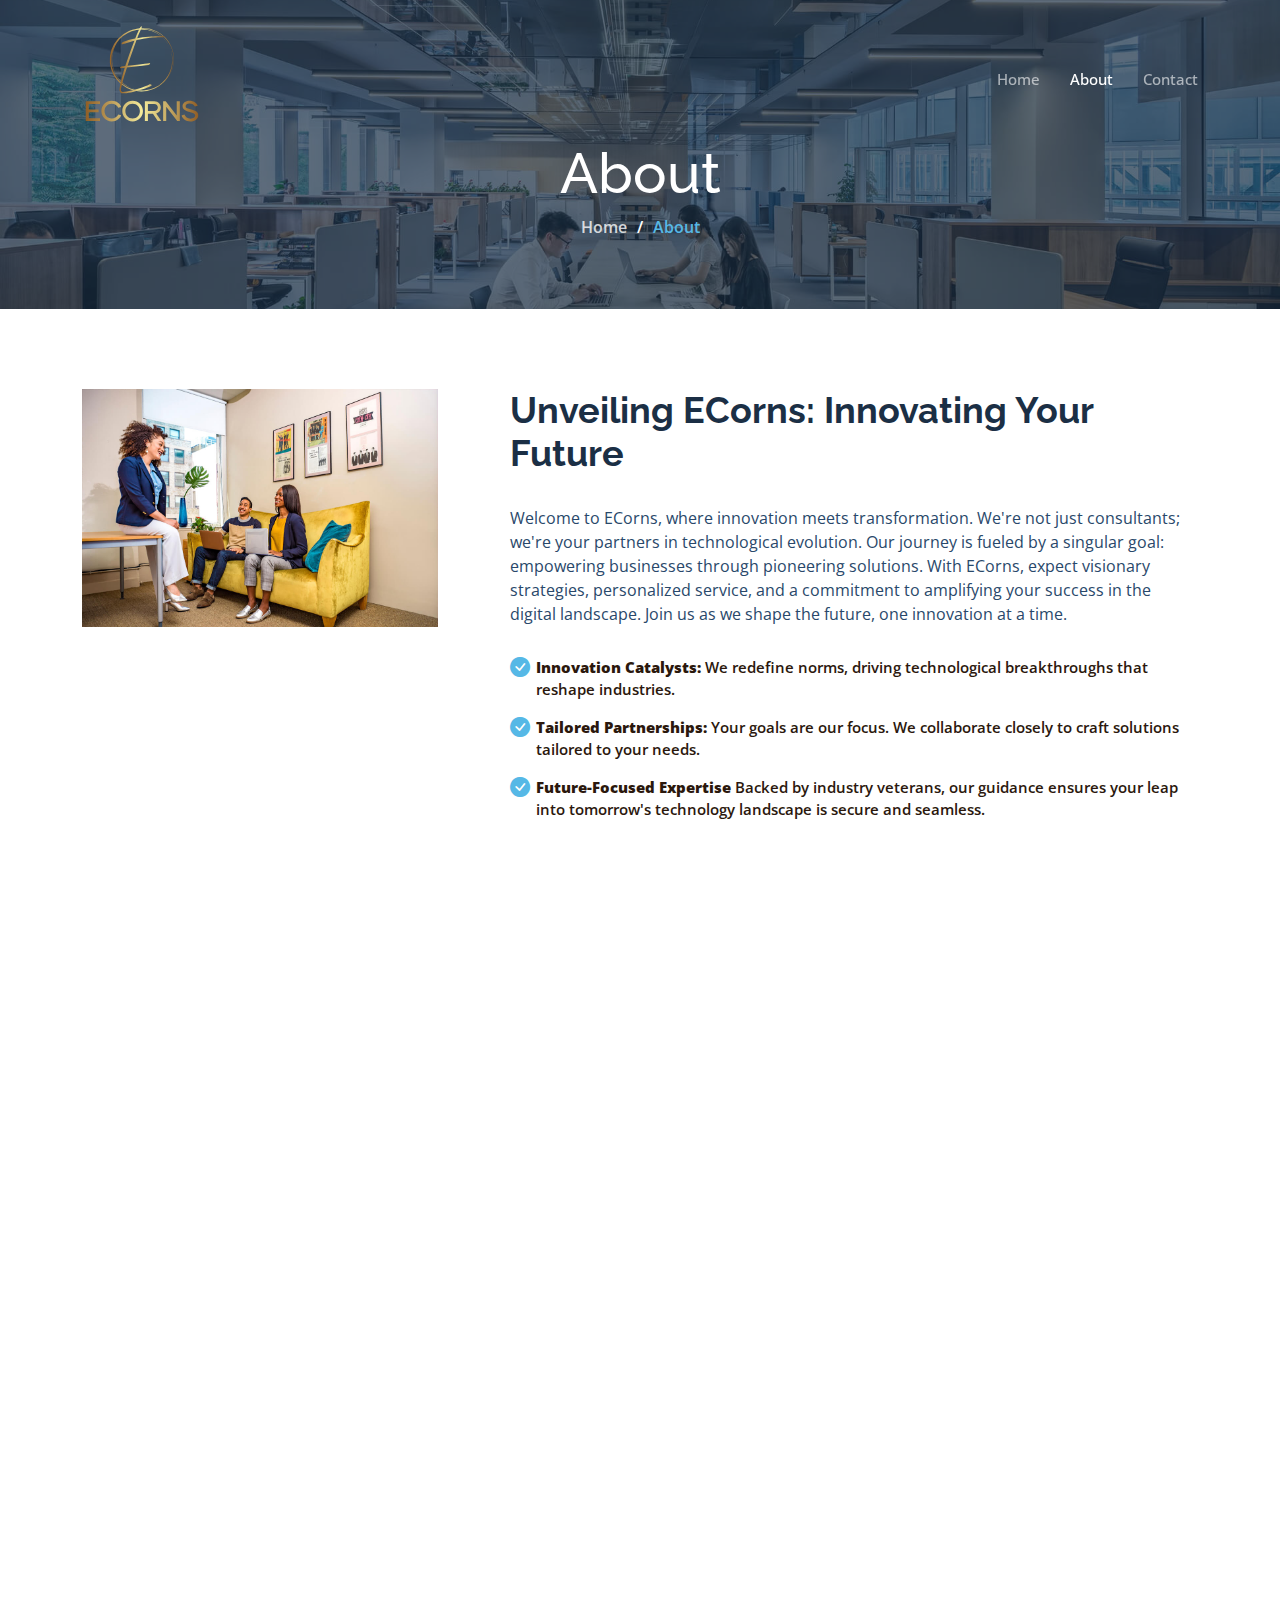
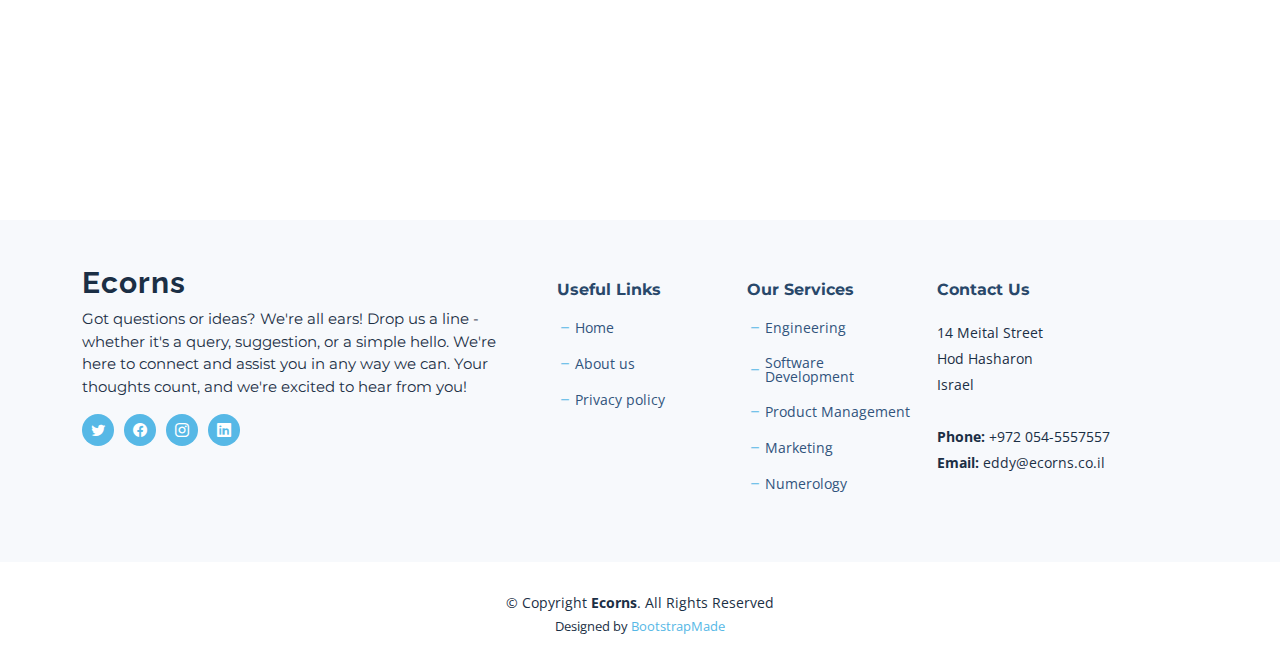
==== commit e0b83a7d: "new logo" ====
--- a/about.html
+++ b/about.html
@@ -7,10 +7,21 @@
 
   <title>Ecorns LTD - About</title>
   <meta content="" name="description">
-  <meta content="" name="keywords">
-
-  <!-- Favicons -->
-  <link href="assets/img/color-logo.png" rel="icon">
+      <title>Ecorns - Consulting Services by Eddy Kafry</title>
+    <meta name="description" content="Ecorns offers premier consulting services founded by Eddy Kafry. We provide expert advice in various industries.">
+    <meta name="keywords" content="Ecorns, consulting, Eddy Kafry, advisory services, business consulting">
+    <meta name="author" content="Eddy Kafry">
+    <meta name="robots" content="index, follow">
+    <meta name="og:title" content="Ecorns - Consulting Services by Eddy Kafry">
+    <meta name="og:description" content="Ecorns offers premier consulting services founded by Eddy Kafry. We provide expert advice in various industries.">
+    <meta name="og:type" content="website">
+    <meta name="og:url" content="https://www.yourwebsite.com">
+    <meta name="og:image" content="https://www.ecorns.co.il/assets/img/browser.png">
+    <meta name="twitter:title" content="Ecorns - Consulting Services by Eddy Kafry">
+    <meta name="twitter:description" content="Ecorns offers premier consulting services founded by Eddy Kafry. We provide expert advice in various industries.">
+    <meta name="twitter:image" content="https://www.ecorns.co.il/assets/img/browser.png">
+     <!-- Favicons -->
+  <link href="assets/img/color-logo.svg" rel="icon">
   <link href="assets/img/apple-touch-icon.png" rel="apple-touch-icon">
 
   <!-- Google Fonts -->
@@ -47,7 +58,7 @@
               <a href="index.html" class="logo d-flex align-items-center">
         <!-- Uncomment the line below if you also wish to use an image logo -->
         <!-- <img src="assets/img/logo.png" alt=""> -->
-       <img src="assets/img/color-logo.png" height="50" width="50" alt="">
+       <img src="assets/img/color-logo.svg" height="50" width="50" alt="">
       </a>
 
       <i class="mobile-nav-toggle mobile-nav-show bi bi-list"></i>
--- a/assets/css/main.css
+++ b/assets/css/main.css
@@ -254,6 +254,7 @@
   height: 120px;
   width: 120px;
   max-height: 120px;
+  margin-top: -10px;
 }
 
 .header .logo h1 {
